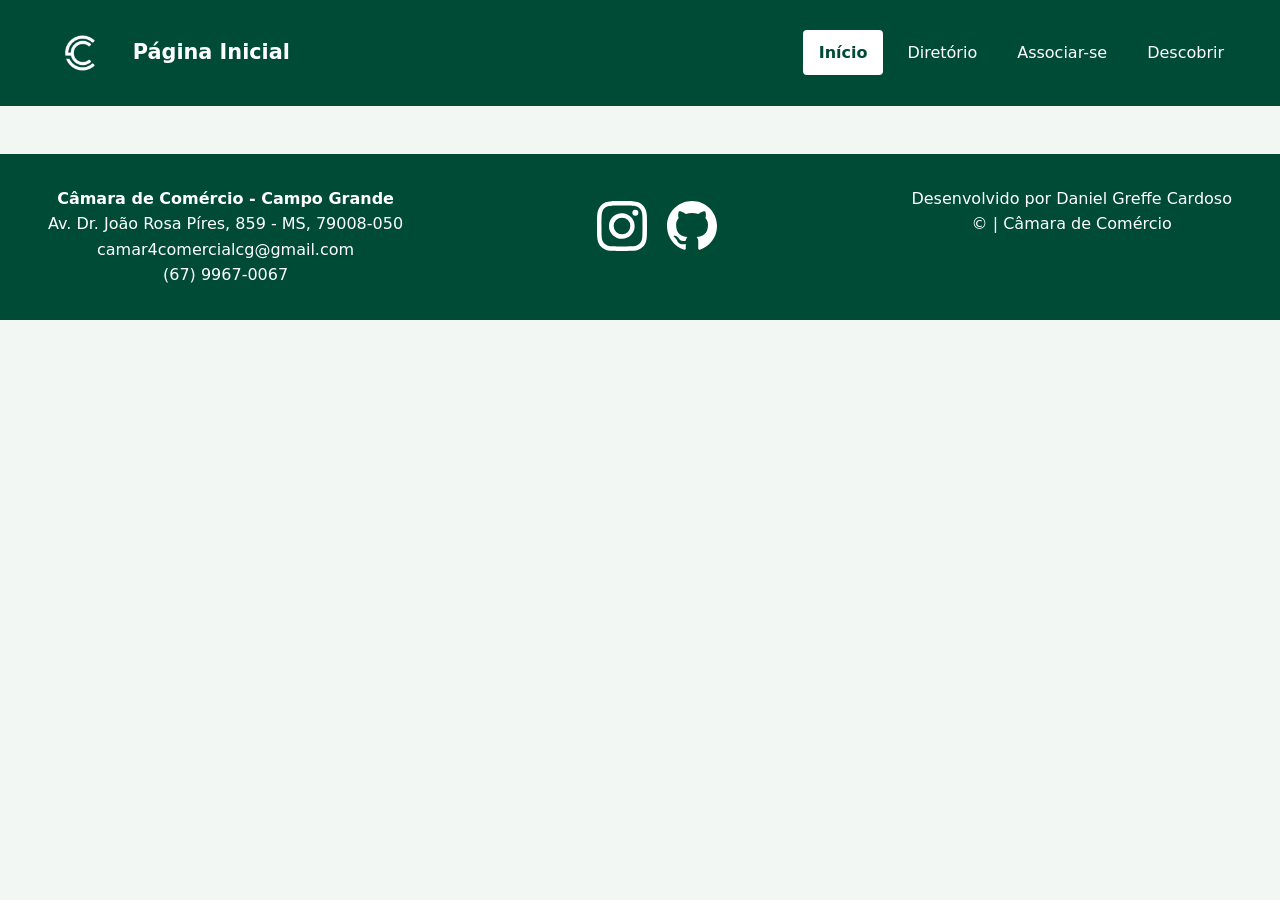
==== camara/index.html @ 79393af3 "Semana 3 - Cabeçalho e rodapé" ====
<!DOCTYPE html>
<html lang="pt-BR">

<head>
    <meta charset="UTF-8">
    <meta name="viewport" content="width=device-width, initial-scale=1.0">
    <title>Página inicial | Câmara de Comércio</title>
    <meta name="description" content="Diretório de empresas associadas à Câmara de Comércio de Campo Grande MS.">
    <meta name="author" content="Daniel Greffe Cardoso">

    <meta property="og:type" content="website">
    <meta property="og:title" content="Página inicial | Câmara de Comércio">
    <meta property="og:description" content="Descubra as empresas da Câmara de Comércio de Campo Grande. Conheça os melhores parceiros, extenda sua rede e gere novos negócios em Campo Grande.">
    <meta property="og:image" content="https://daniel-greffe.github.io/wdd231/camara/imagens/github.svg">
    <meta property="og:url" content="https://daniel-greffe.github.io/wdd231/camara/index.html">

    <link rel="icon" href="imagens/f4vicon.png">

    <link rel="preconnect" href="https://fonts.googleapis.com">
    <link rel="preconnect" href="https://fonts.gstatic.com" crossorigin>
    <link href="https://fonts.googleapis.com/css2?family=Roboto:wght@300;400;700&display=swap" rel="stylesheet">

    <link rel="stylesheet" href="estilos/normalizar.css">
    <link rel="stylesheet" href="estilos/mobile.css">
    <link rel="stylesheet" href="estilos/desktop.css">
    
    <script src="scripts/diretorio.js" defer></script>
</head>

<body>

    <header class="cabecalho-principal">
        <div class="cabecalho-conteudo">
            <div class="logotipo-container">
                <img src="imagens/f4vicon.png" alt="Logotipo da Câmara de Comércio" class="logotipo-img">
                <div class="titulos-camara">
                    <span class="titulo-site">Página Inicial</span>
                </div>
            </div>

            <button id="botao-menu" aria-label="Abrir Menu de Navegação">
                <span class="icone-hamburguer"></span>
            </button>

            <nav id="navegacao-principal">
                <ul class="lista-navegacao">
                    <li><a href="index.html" class="ativo">Início</a></li>
                    <li><a href="diretorio.html">Diretório</a></li>
                    <li><a href="#">Associar-se</a></li>
                    <li><a href="#">Descobrir</a></li>
                </ul>
            </nav>
        </div>
    </header>

  <main>
    
  </main>

   <footer class="rodape-principal">
        <div class="rodape-conteudo">
            <div class="info-contato">
                <p><strong>Câmara de Comércio - Campo Grande</strong></p>
                <p>Av. Dr. João Rosa Píres, 859 - MS, 79008-050</p>
                <p>camar4comercialcg@gmail.com</p>
                <p>(67) 9967-0067</p>
            </div>
            <div class="faixa-redes-sociais">
                <div class="redes-sociais">
                    <a href="https://instagram.com" target="_blank" aria-label="Instagram">
                        <img src="imagens/instagram.svg" alt="Instagram">
                    </a>
                    <a href="https://github.com" target="_blank" aria-label="GitHub">
                        <img src="imagens/github.svg" alt="GitHub">
                    </a>
                </div>
            </div>
            <div class="info-desenvolvimento">
                <p>Desenvolvido por Daniel Greffe Cardoso</p>
                <p>&copy; <span id="ano-atual"></span> | Câmara de Comércio</p>
                <p id="ultima-modificacao"></p>
            </div>
        </div>
    </footer>
</body>

</html>
---- camara/estilos/normalizar.css ----
*, *::before, *::after {
  box-sizing: border-box;
}

html {
  line-height: 1.15;
  -webkit-text-size-adjust: 100%;
}

body {
  margin: 0;
}

img {
  max-width: 100%;
  height: auto;
  display: block;
}

button, input, select, textarea {
  font: inherit;
}
---- camara/estilos/mobile.css ----
:root {
  --cor-marca: #004b36;
  --cor-destaque: #0f8a5f;
  --cor-fundo-base: #f2f7f4;
  --cor-fundo-painel: #ffffff;
  --cor-texto-principal: #1a1a1a;
  --cor-texto-secundario: #4a4a4a;
  --cor-linha-divisoria: #dcdcdc;
  --cor-linha-alternada: #e6f0eb;
  --fonte-sistema: system-ui, -apple-system, BlinkMacSystemFont, "Segoe UI", Roboto, sans-serif;
  --sombra-padrao: 0 4px 12px rgba(0, 0, 0, 0.08);
}

* {
  box-sizing: border-box;
  margin: 0;
  padding: 0;
}

body {
  font-family: var(--fonte-sistema);
  background-color: var(--cor-fundo-base);
  color: var(--cor-texto-principal);
  line-height: 1.6;
  min-width: 320px;
  transition: background-color 0.3s, color 0.3s;
}

#container-membros {
  min-height: 500px; 
}

.cabecalho-principal {
  background-color: var(--cor-marca);
  color: #ffffff;
  padding: 0.8rem 1rem;
}

.cabecalho-conteudo {
  max-width: 1200px;
  margin: 0 auto;
  display: flex;
  align-items: center;
  justify-content: space-between;
  flex-wrap: wrap;
  gap: 1rem;
}

.logotipo-container {
  display: flex;
  align-items: center;
  gap: 0.8rem;
}

.logotipo-img {
  width: 80px;
  height: 80px;
  object-fit: contain;
}

.titulo-site {
  font-size: 1.3rem;
  font-weight: bold;
}

#botao-menu {
  background: none;
  border: 2px solid #ffffff;
  color: #ffffff;
  font-size: 1.5rem;
  padding: 0.2rem 0.6rem;
  cursor: pointer;
  border-radius: 4px;
}

#botao-menu::after {
  content: "☰";
}

#botao-menu.aberto::after {
  content: "✕";
}

#navegacao-principal {
  display: none;
  width: 100%;
}

#navegacao-principal.aberto {
  display: block;
}

.lista-navegacao {
  list-style: none;
  display: flex;
  flex-direction: column;
  gap: 0.5rem;
  margin-top: 1rem;
}

.lista-navegacao a {
  color: #ffffff;
  text-decoration: none;
  padding: 0.6rem 1rem;
  display: block;
  border-radius: 4px;
  background: none;
  border: none;
  font-size: 1rem;
  cursor: pointer;
  width: 100%;
  text-align: left;
}

.lista-navegacao a:hover {
  background-color: rgba(255, 255, 255, 0.2);
}

.lista-navegacao a.ativo {
  background-color: #ffffff;
  color: var(--cor-marca);
  font-weight: bold;
}

#conteudo-principal {
  max-width: 1200px;
  margin: 2rem auto;
  padding: 0 1rem;
}

.secao-cabecalho-diretorio {
  display: flex;
  justify-content: space-between;
  align-items: center;
  margin-bottom: 2rem;
  flex-wrap: wrap;
  gap: 1rem;
}

.controles-visualizacao {
  display: flex;
  gap: 0.5rem;
}

.controles-visualizacao button {
  background-color: var(--cor-fundo-painel);
  border: 2px solid var(--cor-destaque);
  color: var(--cor-destaque);
  padding: 0.5rem;
  cursor: pointer;
  border-radius: 6px;
  display: flex;
  align-items: center;
  justify-content: center;
  transition: all 0.3s;
}

.controles-visualizacao button.ativo,
.controles-visualizacao button:hover {
  background-color: var(--cor-destaque);
  color: #ffffff;
}

.exibicao-grade {
  display: grid;
  grid-template-columns: repeat(auto-fit, minmax(280px, 1fr));
  gap: 1.5rem;
}

.exibicao-grade .cartao-membro {
  background-color: var(--cor-fundo-painel);
  border: 1px solid var(--cor-linha-divisoria);
  border-radius: 8px;
  padding: 1.5rem;
  text-align: center;
  box-shadow: var(--sombra-padrao);
  display: flex;
  flex-direction: column;
  align-items: center;
  justify-content: space-between;
}

.exibicao-grade .cartao-membro img {
  width: 120px;
  height: 120px;
  object-fit: contain;
  margin-bottom: 1rem;
}

.exibicao-grade .cartao-membro h2 {
  font-size: 1.25rem;
  color: var(--cor-destaque);
  margin-bottom: 0.5rem;
}

.exibicao-grade .cartao-membro p {
  font-size: 0.9rem;
  color: var(--cor-texto-secundario);
  margin-bottom: 0.4rem;
}

.exibicao-grade .cartao-membro .descricao-empresa {
  font-style: italic;
  margin-bottom: 0.8rem;
}

.exibicao-grade .cartao-membro a {
  color: var(--cor-destaque);
  text-decoration: underline;
  word-break: break-all;
  font-size: 0.9rem;
}

.exibicao-lista {
  display: flex;
  flex-direction: column;
}

.exibicao-lista .cartao-membro {
  display: grid;
  grid-template-columns: 1fr;
  padding: 1rem;
  border-bottom: 1px solid var(--cor-linha-divisoria);
  background-color: var(--cor-fundo-painel);
  gap: 0.5rem;
}

.exibicao-lista .cartao-membro:nth-child(even) {
  background-color: var(--cor-linha-alternada);
}

.exibicao-lista .cartao-membro img {
  display: none;
}

.exibicao-lista .cartao-membro h2 {
  font-size: 1.1rem;
  color: var(--cor-destaque);
}

.exibicao-lista .cartao-membro a {
  color: var(--cor-destaque);
  text-decoration: underline;
}

.rodape-principal {
  background-color: var(--cor-marca);
  color: #ffffff;
  padding: 2rem 1rem;
  margin-top: 3rem;
}

.rodape-conteudo {
  max-width: 1200px;
  margin: 0 auto;
  display: flex;
  flex-direction: column;
  gap: 1.5rem;
  text-align: center;
}

.faixa-redes-sociais {
  padding: 15px 0;
}

.redes-sociais {
  display: flex;
  justify-content: center;
  align-items: center;
  gap: 20px;
}

.redes-sociais a img {
  width: 50px;
  height: 50px;
  display: block;
  filter: invert(100%);
}

.cartao-membro a {
    color: #0044cc; 
    text-decoration: underline; 
}

.cartao-membro a:hover,
.cartao-membro a:focus {
    color: #002266;
}

.cartao-membro {
    color: #222222;
}

.cartao-membro p {
    color: #333333; 
}
---- camara/estilos/desktop.css ----
@media (min-width: 768px) {
  #botao-menu {
    display: none;
  }

  #container-membros {
  min-height: 500px; 
  }

  #navegacao-principal {
    display: block;
    width: auto;
  }

  .lista-navegacao {
    flex-direction: row;
    align-items: center;
    margin-top: 0;
    gap: 0.5rem;
  }
  .exibicao-lista .cartao-membro {
    grid-template-columns: 2fr 1fr;
    align-items: center;
  }

  .rodape-conteudo {
    flex-direction: row;
    justify-content: space-between;
    text-align: center;
  }

  .rodape-principal {
    padding: 2rem 3rem;
    flex-direction: row;
  }

  .info-desenvolvimento {
    text-align: center;
  }

  .cartao-membro a {
    color: #0044cc; 
    text-decoration: underline; 
}

.cartao-membro a:hover,
.cartao-membro a:focus {
    color: #002266;
}

.cartao-membro {
    color: #222222;
}

.cartao-membro p {
    color: #333333; 
}

}
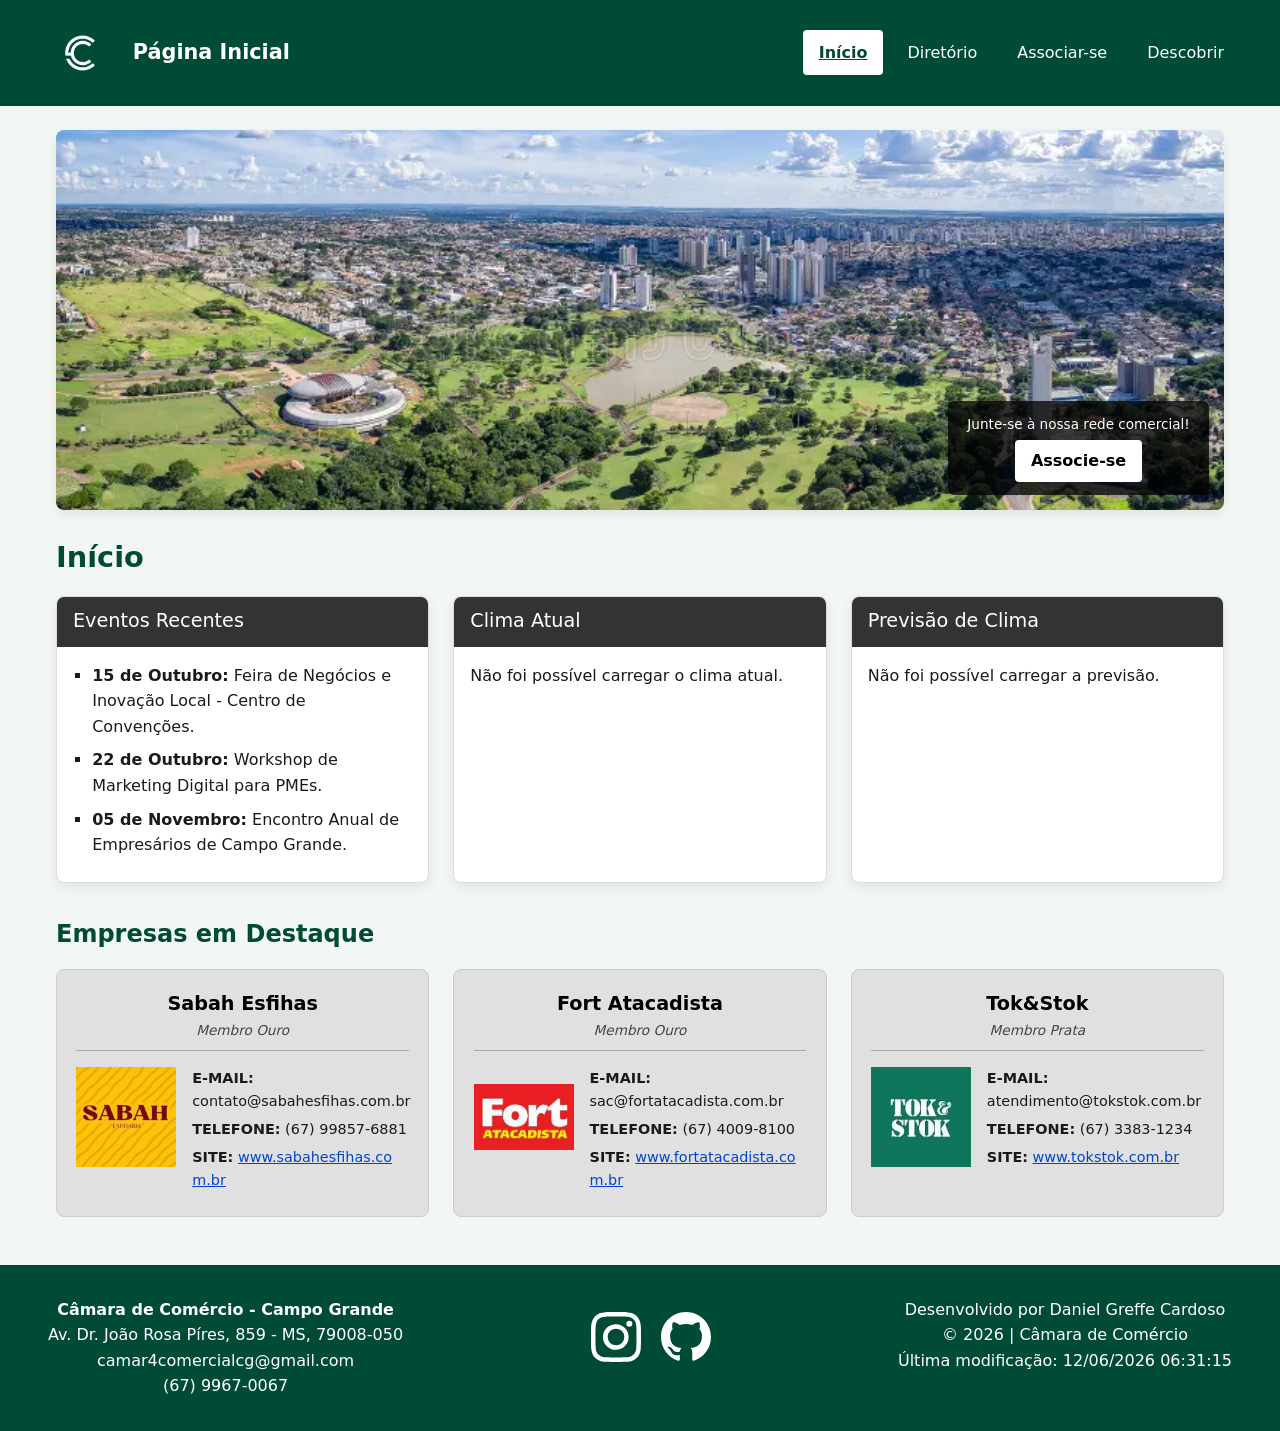
==== commit 96425694: "semana 3 - tentativa 1 - novos arquivos JS e modificações no JSON, HTML e CSS existentes" ====
--- a/camara/index.html
+++ b/camara/index.html
@@ -4,12 +4,12 @@
 <head>
     <meta charset="UTF-8">
     <meta name="viewport" content="width=device-width, initial-scale=1.0">
-    <title>Página inicial | Câmara de Comércio</title>
-    <meta name="description" content="Diretório de empresas associadas à Câmara de Comércio de Campo Grande MS.">
+    <title>Página Inicial | Câmara de Comércio de Campo Grande</title>
+    <meta name="description" content="Bem-vindo à Câmara de Comércio de Campo Grande MS. Fique por dentro dos eventos, previsão do tempo local e empresas em destaque na nossa região.">
     <meta name="author" content="Daniel Greffe Cardoso">
 
     <meta property="og:type" content="website">
-    <meta property="og:title" content="Página inicial | Câmara de Comércio">
+    <meta property="og:title" content="Página Inicial | Câmara de Comércio">
     <meta property="og:description" content="Descubra as empresas da Câmara de Comércio de Campo Grande. Conheça os melhores parceiros, extenda sua rede e gere novos negócios em Campo Grande.">
     <meta property="og:image" content="https://daniel-greffe.github.io/wdd231/camara/imagens/github.svg">
     <meta property="og:url" content="https://daniel-greffe.github.io/wdd231/camara/index.html">
@@ -24,7 +24,7 @@
     <link rel="stylesheet" href="estilos/mobile.css">
     <link rel="stylesheet" href="estilos/desktop.css">
     
-    <script src="scripts/diretorio.js" defer></script>
+    <script src="scripts/inicio.js" defer></script>
 </head>
 
 <body>
@@ -32,7 +32,7 @@
     <header class="cabecalho-principal">
         <div class="cabecalho-conteudo">
             <div class="logotipo-container">
-                <img src="imagens/f4vicon.png" alt="Logotipo da Câmara de Comércio" class="logotipo-img">
+                <img src="imagens/f4vicon.png" alt="Logotipo da Câmara de Comércio" class="logotipo-img" width="80" height="80">
                 <div class="titulos-camara">
                     <span class="titulo-site">Página Inicial</span>
                 </div>
@@ -53,11 +53,65 @@
         </div>
     </header>
 
-  <main>
-    
-  </main>
+    <main id="conteudo-principal">
+        <!-- Hero Image + Call To Action -->
+        <section class="secao-hero">
+            <img src="imagens/hero-campo-grande.webp" alt="Vista panorâmica da cidade de Campo Grande MS" class="imagem-hero" width="1200" height="450" loading="eager">
+            <div class="caixa-cta">
+                <p>Junte-se à nossa rede comercial!</p>
+                <a href="#" class="botao-cta">Associe-se</a>
+            </div>
+        </section>
 
-   <footer class="rodape-principal">
+        <h1 class="titulo-boas-vindas">Início</h1>
+
+        <!-- Grid para Eventos e Clima conforme Wireframe -->
+        <div class="grade-informacoes-inicio">
+            <!-- Eventos -->
+            <section class="cartao-info secao-eventos">
+                <header class="cabecalho-cartao">
+                    <h2>Eventos Recentes</h2>
+                </header>
+                <div class="corpo-cartao">
+                    <ul>
+                        <li><strong>15 de Outubro:</strong> Feira de Negócios e Inovação Local - Centro de Convenções.</li>
+                        <li><strong>22 de Outubro:</strong> Workshop de Marketing Digital para PMEs.</li>
+                        <li><strong>05 de Novembro:</strong> Encontro Anual de Empresários de Campo Grande.</li>
+                    </ul>
+                </div>
+            </section>
+
+            <!-- Clima Atual -->
+            <section class="cartao-info secao-clima">
+                <header class="cabecalho-cartao">
+                    <h2>Clima Atual</h2>
+                </header>
+                <div class="corpo-cartao" id="dados-clima-atual">
+                    <p>Carregando dados do tempo...</p>
+                </div>
+            </section>
+
+            <!-- Previsão do Tempo (3 dias) -->
+            <section class="cartao-info secao-previsao">
+                <header class="cabecalho-cartao">
+                    <h2>Previsão de Clima</h2>
+                </header>
+                <div class="corpo-cartao" id="dados-previsao-clima">
+                    <p>Carregando previsão...</p>
+                </div>
+            </section>
+        </div>
+
+        <!-- Seção de Destaques de Empresas (Ouro/Prata Aleatórios) -->
+        <section class="secao-destaques">
+            <h2>Empresas em Destaque</h2>
+            <div id="container-destaques" class="grade-destaques">
+                <!-- Inserido dinamicamente via JS -->
+            </div>
+        </section>
+    </main>
+
+    <footer class="rodape-principal">
         <div class="rodape-conteudo">
             <div class="info-contato">
                 <p><strong>Câmara de Comércio - Campo Grande</strong></p>
@@ -68,10 +122,10 @@
             <div class="faixa-redes-sociais">
                 <div class="redes-sociais">
                     <a href="https://instagram.com" target="_blank" aria-label="Instagram">
-                        <img src="imagens/instagram.svg" alt="Instagram">
+                        <img src="imagens/instagram.svg" alt="Instagram" width="50" height="50">
                     </a>
                     <a href="https://github.com" target="_blank" aria-label="GitHub">
-                        <img src="imagens/github.svg" alt="GitHub">
+                        <img src="imagens/github.svg" alt="GitHub" width="50" height="50">
                     </a>
                 </div>
             </div>
@@ -84,4 +138,4 @@
     </footer>
 </body>
 
-</html>
+</html>
--- a/camara/estilos/mobile.css
+++ b/camara/estilos/mobile.css
@@ -116,18 +116,205 @@
   background-color: rgba(255, 255, 255, 0.2);
 }
 
+/* Wayfinding */
 .lista-navegacao a.ativo {
   background-color: #ffffff;
   color: var(--cor-marca);
   font-weight: bold;
+  text-decoration: underline;
 }
 
 #conteudo-principal {
   max-width: 1200px;
-  margin: 2rem auto;
+  margin: 1.5rem auto;
   padding: 0 1rem;
 }
 
+/* --- Hero Image & Call to Action (Semana 3) --- */
+.secao-hero {
+  position: relative;
+  width: 100%;
+  margin-bottom: 1.5rem;
+  overflow: hidden;
+  border-radius: 8px;
+  box-shadow: var(--sombra-padrao);
+}
+
+.imagem-hero {
+  width: 100%;
+  height: 250px;
+  object-fit: cover;
+  display: block;
+}
+
+.caixa-cta {
+  position: absolute;
+  bottom: 15px;
+  right: 15px;
+  background-color: rgba(0, 0, 0, 0.75);
+  color: #ffffff;
+  padding: 0.8rem 1.2rem;
+  border-radius: 6px;
+  text-align: center;
+}
+
+.caixa-cta p {
+  display: none; /* Esconde texto em telas muito pequenas para economizar espaço */
+  font-size: 0.85rem;
+  margin-bottom: 0.3rem;
+}
+
+.botao-cta {
+  display: inline-block;
+  background-color: #ffffff;
+  color: #000000;
+  padding: 0.5rem 1rem;
+  font-weight: bold;
+  text-decoration: none;
+  border-radius: 4px;
+  transition: background-color 0.3s;
+}
+
+.botao-cta:hover, .botao-cta:focus {
+  background-color: var(--cor-linha-divisoria);
+}
+
+.titulo-boas-vindas {
+  font-size: 1.8rem;
+  margin-bottom: 1rem;
+  color: var(--cor-marca);
+}
+
+/* --- Seções de Informação (Eventos & Clima) --- */
+.grade-informacoes-inicio {
+  display: flex;
+  flex-direction: column;
+  gap: 1.5rem;
+  margin-bottom: 2rem;
+}
+
+.cartao-info {
+  background-color: var(--cor-fundo-painel);
+  border: 1px solid var(--cor-linha-divisoria);
+  border-radius: 8px;
+  overflow: hidden;
+  box-shadow: var(--sombra-padrao);
+}
+
+.cabecalho-cartao {
+  background-color: #333333;
+  color: #ffffff;
+  padding: 0.6rem 1rem;
+}
+
+.cabecalho-cartao h2 {
+  font-size: 1.2rem;
+  font-weight: normal;
+}
+
+.corpo-cartao {
+  padding: 1rem;
+}
+
+.corpo-cartao ul {
+  list-style-type: square;
+  padding-left: 1.2rem;
+}
+
+.corpo-cartao li {
+  margin-bottom: 0.5rem;
+}
+
+/* Clima Layout Interno */
+.container-clima-detalhes {
+  display: flex;
+  align-items: center;
+  gap: 1rem;
+}
+
+.icone-clima {
+  width: 60px;
+  height: 60px;
+}
+
+.temp-destaque {
+  font-size: 1.6rem;
+  font-weight: bold;
+}
+
+.descricao-clima {
+  text-transform: capitalize;
+  font-weight: bold;
+  margin-bottom: 0.4rem;
+}
+
+/* --- Destaques de Empresas (Ouro/Prata) --- */
+.secao-destaques {
+  margin-top: 2rem;
+}
+
+.secao-destaques h2 {
+  font-size: 1.5rem;
+  color: var(--cor-marca);
+  margin-bottom: 1rem;
+}
+
+.grade-destaques {
+  display: flex;
+  flex-direction: column;
+  gap: 1.5rem;
+}
+
+.cartao-destaque {
+  background-color: #e0e0e0;
+  border-radius: 8px;
+  padding: 1.2rem;
+  border: 1px solid #cccccc;
+}
+
+.cabecalho-destaque {
+  border-bottom: 1px solid #aaaaaa;
+  padding-bottom: 0.5rem;
+  margin-bottom: 1rem;
+  text-align: center;
+}
+
+.cabecalho-destaque h3 {
+  font-size: 1.2rem;
+  color: #000000;
+}
+
+.slogan-empresa {
+  font-size: 0.85rem;
+  color: #444444;
+  font-style: italic;
+}
+
+.conteudo-destaque {
+  display: flex;
+  flex-direction: column;
+  gap: 1rem;
+  align-items: center;
+}
+
+.logo-destaque {
+  width: 100px;
+  height: 100px;
+  object-fit: contain;
+}
+
+.info-destaque p {
+  font-size: 0.9rem;
+  margin-bottom: 0.3rem;
+}
+
+.info-destaque a {
+  color: #0044cc;
+  text-decoration: underline;
+  word-break: break-all;
+}
+
+/* --- Estilos do Diretório (Semana 2) --- */
 .secao-cabecalho-diretorio {
   display: flex;
   justify-content: space-between;
@@ -205,7 +392,7 @@
 }
 
 .exibicao-grade .cartao-membro a {
-  color: var(--cor-destaque);
+  color: #0044cc;
   text-decoration: underline;
   word-break: break-all;
   font-size: 0.9rem;
@@ -239,10 +426,11 @@
 }
 
 .exibicao-lista .cartao-membro a {
-  color: var(--cor-destaque);
+  color: #0044cc;
   text-decoration: underline;
 }
 
+/* Rodapé */
 .rodape-principal {
   background-color: var(--cor-marca);
   color: #ffffff;
@@ -278,19 +466,19 @@
 }
 
 .cartao-membro a {
-    color: #0044cc; 
-    text-decoration: underline; 
+  color: #0044cc;
+  text-decoration: underline;
 }
 
 .cartao-membro a:hover,
 .cartao-membro a:focus {
-    color: #002266;
+  color: #002266;
 }
 
 .cartao-membro {
-    color: #222222;
+  color: #222222;
 }
 
 .cartao-membro p {
-    color: #333333; 
+  color: #333333;
 }
--- a/camara/estilos/desktop.css
+++ b/camara/estilos/desktop.css
@@ -4,7 +4,7 @@
   }
 
   #container-membros {
-  min-height: 500px; 
+    min-height: 500px; 
   }
 
   #navegacao-principal {
@@ -18,6 +18,7 @@
     margin-top: 0;
     gap: 0.5rem;
   }
+
   .exibicao-lista .cartao-membro {
     grid-template-columns: 2fr 1fr;
     align-items: center;
@@ -41,19 +42,46 @@
   .cartao-membro a {
     color: #0044cc; 
     text-decoration: underline; 
-}
+  }
 
-.cartao-membro a:hover,
-.cartao-membro a:focus {
+  .cartao-membro a:hover,
+  .cartao-membro a:focus {
     color: #002266;
-}
+  }
 
-.cartao-membro {
+  .cartao-membro {
     color: #222222;
-}
+  }
 
-.cartao-membro p {
+  .cartao-membro p {
     color: #333333; 
-}
+  }
 
+  /* --- Estilos Adicionais do Wireframe para Desktop (Semana 3) --- */
+  .imagem-hero {
+    height: 380px;
+  }
+
+  .caixa-cta p {
+    display: block;
+  }
+
+  /* Layout de 3 colunas para Eventos, Clima e Previsão conforme Wireframe */
+  .grade-informacoes-inicio {
+    display: grid;
+    grid-template-columns: repeat(3, 1fr);
+    gap: 1.5rem;
+  }
+
+  /* Layout de 3 colunas para as Empresas em Destaque */
+  .grade-destaques {
+    display: grid;
+    grid-template-columns: repeat(3, 1fr);
+    gap: 1.5rem;
+  }
+
+  .conteudo-destaque {
+    flex-direction: row;
+    align-items: flex-start;
+  }
 }
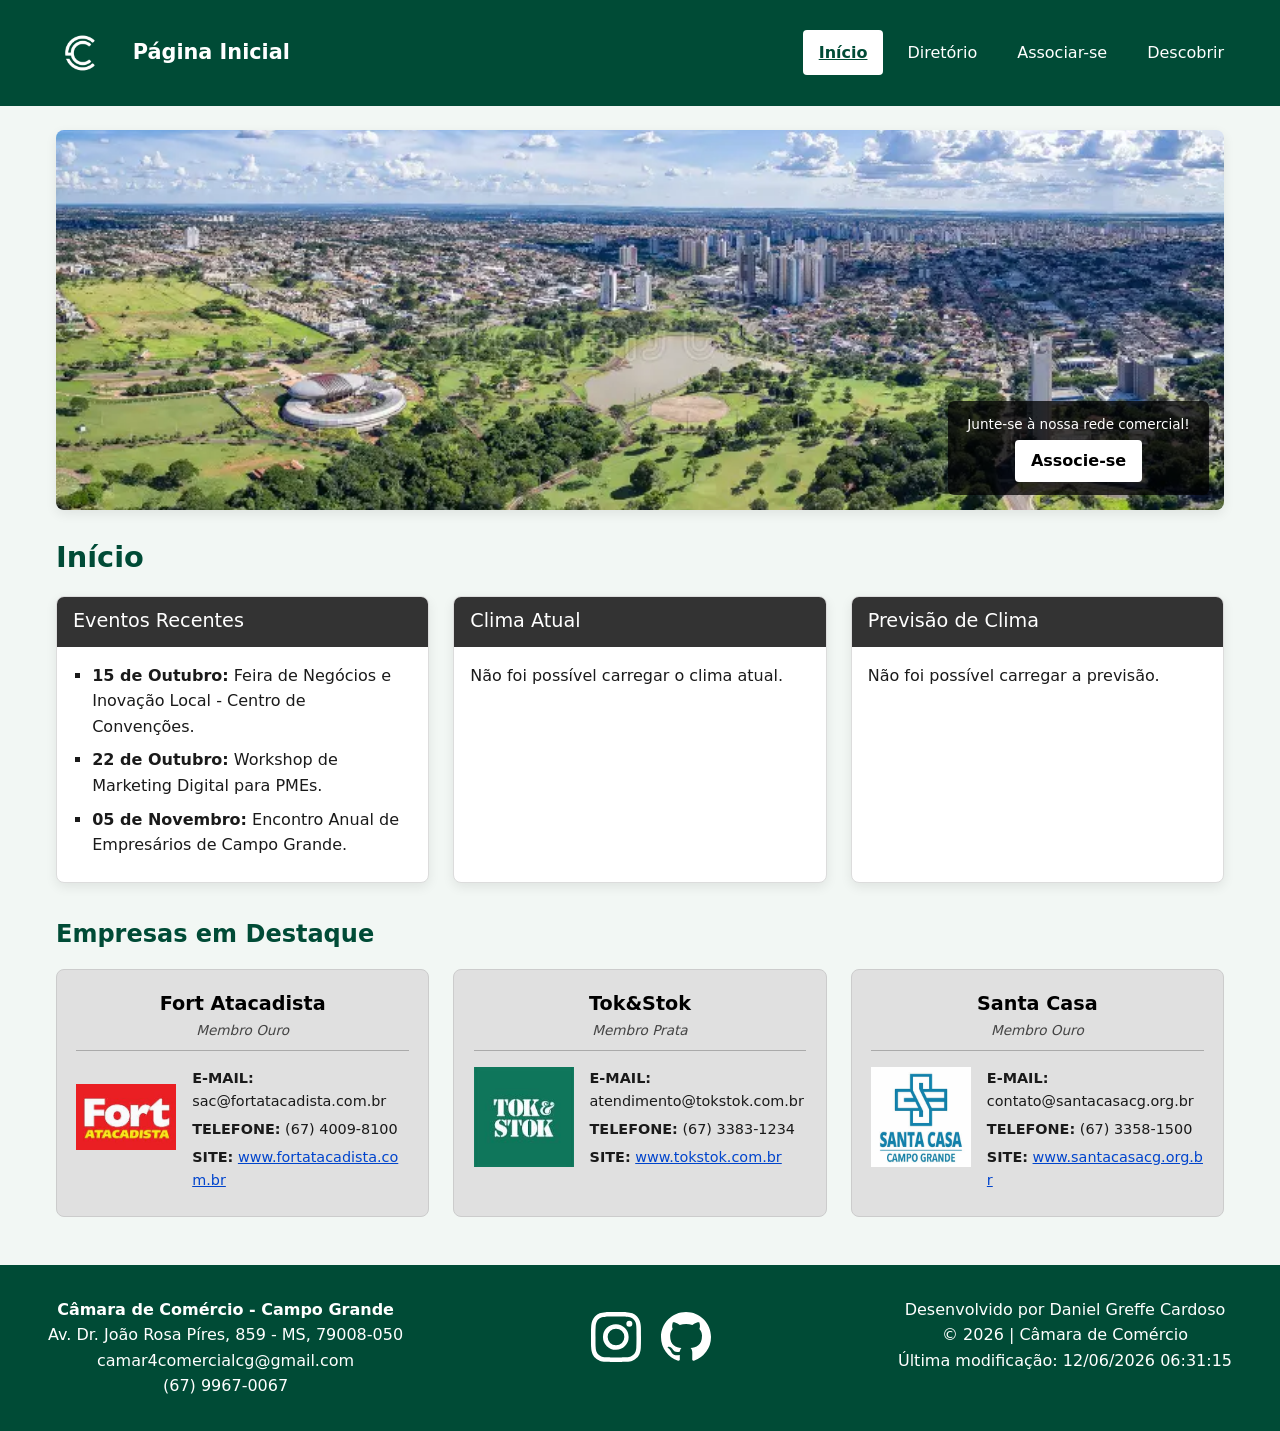
==== commit a59188ca: "semana 3 - ajustes finais para otimização das redundâncias" ====
--- a/camara/index.html
+++ b/camara/index.html
@@ -54,7 +54,6 @@
     </header>
 
     <main id="conteudo-principal">
-        <!-- Hero Image + Call To Action -->
         <section class="secao-hero">
             <img src="imagens/hero-campo-grande.webp" alt="Vista panorâmica da cidade de Campo Grande MS" class="imagem-hero" width="1200" height="450" loading="eager">
             <div class="caixa-cta">
@@ -65,9 +64,7 @@
 
         <h1 class="titulo-boas-vindas">Início</h1>
 
-        <!-- Grid para Eventos e Clima conforme Wireframe -->
         <div class="grade-informacoes-inicio">
-            <!-- Eventos -->
             <section class="cartao-info secao-eventos">
                 <header class="cabecalho-cartao">
                     <h2>Eventos Recentes</h2>
@@ -81,7 +78,6 @@
                 </div>
             </section>
 
-            <!-- Clima Atual -->
             <section class="cartao-info secao-clima">
                 <header class="cabecalho-cartao">
                     <h2>Clima Atual</h2>
@@ -91,7 +87,6 @@
                 </div>
             </section>
 
-            <!-- Previsão do Tempo (3 dias) -->
             <section class="cartao-info secao-previsao">
                 <header class="cabecalho-cartao">
                     <h2>Previsão de Clima</h2>
@@ -102,11 +97,9 @@
             </section>
         </div>
 
-        <!-- Seção de Destaques de Empresas (Ouro/Prata Aleatórios) -->
         <section class="secao-destaques">
             <h2>Empresas em Destaque</h2>
             <div id="container-destaques" class="grade-destaques">
-                <!-- Inserido dinamicamente via JS -->
             </div>
         </section>
     </main>
--- a/camara/estilos/normalizar.css
+++ b/camara/estilos/normalizar.css
@@ -1,14 +1,12 @@
 *, *::before, *::after {
   box-sizing: border-box;
+  margin: 0;
+  padding: 0;
 }
 
 html {
   line-height: 1.15;
   -webkit-text-size-adjust: 100%;
-}
-
-body {
-  margin: 0;
 }
 
 img {
@@ -19,4 +17,4 @@
 
 button, input, select, textarea {
   font: inherit;
-} +}
--- a/camara/estilos/mobile.css
+++ b/camara/estilos/mobile.css
@@ -7,14 +7,10 @@
   --cor-texto-secundario: #4a4a4a;
   --cor-linha-divisoria: #dcdcdc;
   --cor-linha-alternada: #e6f0eb;
+  --cor-link: #0044cc;
+  --cor-link-hover: #002266;
   --fonte-sistema: system-ui, -apple-system, BlinkMacSystemFont, "Segoe UI", Roboto, sans-serif;
-  --sombra-padrao: 0 4px 12px rgba(0, 0, 0, 0.08);
-}
-
-* {
-  box-sizing: border-box;
-  margin: 0;
-  padding: 0;
+  --sombra-padrao: 0 4px 12px #00000014;
 }
 
 body {
@@ -26,10 +22,7 @@
   transition: background-color 0.3s, color 0.3s;
 }
 
-#container-membros {
-  min-height: 500px; 
-}
-
+/* Header & Navegação */
 .cabecalho-principal {
   background-color: var(--cor-marca);
   color: #ffffff;
@@ -104,19 +97,14 @@
   padding: 0.6rem 1rem;
   display: block;
   border-radius: 4px;
-  background: none;
-  border: none;
   font-size: 1rem;
-  cursor: pointer;
-  width: 100%;
   text-align: left;
 }
 
 .lista-navegacao a:hover {
-  background-color: rgba(255, 255, 255, 0.2);
-}
-
-/* Wayfinding */
+  background-color: #ffffff33;
+}
+
 .lista-navegacao a.ativo {
   background-color: #ffffff;
   color: var(--cor-marca);
@@ -124,13 +112,13 @@
   text-decoration: underline;
 }
 
+/* Conteúdo Principal & Hero */
 #conteudo-principal {
   max-width: 1200px;
   margin: 1.5rem auto;
   padding: 0 1rem;
 }
 
-/* --- Hero Image & Call to Action (Semana 3) --- */
 .secao-hero {
   position: relative;
   width: 100%;
@@ -144,14 +132,13 @@
   width: 100%;
   height: 250px;
   object-fit: cover;
-  display: block;
 }
 
 .caixa-cta {
   position: absolute;
   bottom: 15px;
   right: 15px;
-  background-color: rgba(0, 0, 0, 0.75);
+  background-color: #000000bf;
   color: #ffffff;
   padding: 0.8rem 1.2rem;
   border-radius: 6px;
@@ -159,7 +146,7 @@
 }
 
 .caixa-cta p {
-  display: none; /* Esconde texto em telas muito pequenas para economizar espaço */
+  display: none;
   font-size: 0.85rem;
   margin-bottom: 0.3rem;
 }
@@ -172,7 +159,6 @@
   font-weight: bold;
   text-decoration: none;
   border-radius: 4px;
-  transition: background-color 0.3s;
 }
 
 .botao-cta:hover, .botao-cta:focus {
@@ -185,7 +171,7 @@
   color: var(--cor-marca);
 }
 
-/* --- Seções de Informação (Eventos & Clima) --- */
+/* Cards de Informação & Clima */
 .grade-informacoes-inicio {
   display: flex;
   flex-direction: column;
@@ -225,7 +211,6 @@
   margin-bottom: 0.5rem;
 }
 
-/* Clima Layout Interno */
 .container-clima-detalhes {
   display: flex;
   align-items: center;
@@ -248,7 +233,7 @@
   margin-bottom: 0.4rem;
 }
 
-/* --- Destaques de Empresas (Ouro/Prata) --- */
+/* Seção Destaques */
 .secao-destaques {
   margin-top: 2rem;
 }
@@ -308,13 +293,26 @@
   margin-bottom: 0.3rem;
 }
 
-.info-destaque a {
-  color: #0044cc;
+/* Estilos de Links Globais em Cartões */
+.cartao-destaque a,
+.cartao-membro a {
+  color: var(--cor-link);
   text-decoration: underline;
   word-break: break-all;
 }
 
-/* --- Estilos do Diretório (Semana 2) --- */
+.cartao-destaque a:hover,
+.cartao-membro a:hover,
+.cartao-destaque a:focus,
+.cartao-membro a:focus {
+  color: var(--cor-link-hover);
+}
+
+/* Diretório de Membros */
+#container-membros {
+  min-height: 500px; 
+}
+
 .secao-cabecalho-diretorio {
   display: flex;
   justify-content: space-between;
@@ -339,7 +337,6 @@
   display: flex;
   align-items: center;
   justify-content: center;
-  transition: all 0.3s;
 }
 
 .controles-visualizacao button.ativo,
@@ -391,13 +388,6 @@
   margin-bottom: 0.8rem;
 }
 
-.exibicao-grade .cartao-membro a {
-  color: #0044cc;
-  text-decoration: underline;
-  word-break: break-all;
-  font-size: 0.9rem;
-}
-
 .exibicao-lista {
   display: flex;
   flex-direction: column;
@@ -425,11 +415,6 @@
   color: var(--cor-destaque);
 }
 
-.exibicao-lista .cartao-membro a {
-  color: #0044cc;
-  text-decoration: underline;
-}
-
 /* Rodapé */
 .rodape-principal {
   background-color: var(--cor-marca);
@@ -461,24 +446,5 @@
 .redes-sociais a img {
   width: 50px;
   height: 50px;
-  display: block;
   filter: invert(100%);
-}
-
-.cartao-membro a {
-  color: #0044cc;
-  text-decoration: underline;
-}
-
-.cartao-membro a:hover,
-.cartao-membro a:focus {
-  color: #002266;
-}
-
-.cartao-membro {
-  color: #222222;
-}
-
-.cartao-membro p {
-  color: #333333;
 }
--- a/camara/estilos/desktop.css
+++ b/camara/estilos/desktop.css
@@ -1,10 +1,6 @@
 @media (min-width: 768px) {
   #botao-menu {
     display: none;
-  }
-
-  #container-membros {
-    min-height: 500px; 
   }
 
   #navegacao-principal {
@@ -19,45 +15,6 @@
     gap: 0.5rem;
   }
 
-  .exibicao-lista .cartao-membro {
-    grid-template-columns: 2fr 1fr;
-    align-items: center;
-  }
-
-  .rodape-conteudo {
-    flex-direction: row;
-    justify-content: space-between;
-    text-align: center;
-  }
-
-  .rodape-principal {
-    padding: 2rem 3rem;
-    flex-direction: row;
-  }
-
-  .info-desenvolvimento {
-    text-align: center;
-  }
-
-  .cartao-membro a {
-    color: #0044cc; 
-    text-decoration: underline; 
-  }
-
-  .cartao-membro a:hover,
-  .cartao-membro a:focus {
-    color: #002266;
-  }
-
-  .cartao-membro {
-    color: #222222;
-  }
-
-  .cartao-membro p {
-    color: #333333; 
-  }
-
-  /* --- Estilos Adicionais do Wireframe para Desktop (Semana 3) --- */
   .imagem-hero {
     height: 380px;
   }
@@ -66,14 +23,7 @@
     display: block;
   }
 
-  /* Layout de 3 colunas para Eventos, Clima e Previsão conforme Wireframe */
-  .grade-informacoes-inicio {
-    display: grid;
-    grid-template-columns: repeat(3, 1fr);
-    gap: 1.5rem;
-  }
-
-  /* Layout de 3 colunas para as Empresas em Destaque */
+  .grade-informacoes-inicio,
   .grade-destaques {
     display: grid;
     grid-template-columns: repeat(3, 1fr);
@@ -84,4 +34,18 @@
     flex-direction: row;
     align-items: flex-start;
   }
+
+  .exibicao-lista .cartao-membro {
+    grid-template-columns: 2fr 1fr;
+    align-items: center;
+  }
+
+  .rodape-conteudo {
+    flex-direction: row;
+    justify-content: space-between;
+  }
+
+  .rodape-principal {
+    padding: 2rem 3rem;
+  }
 }
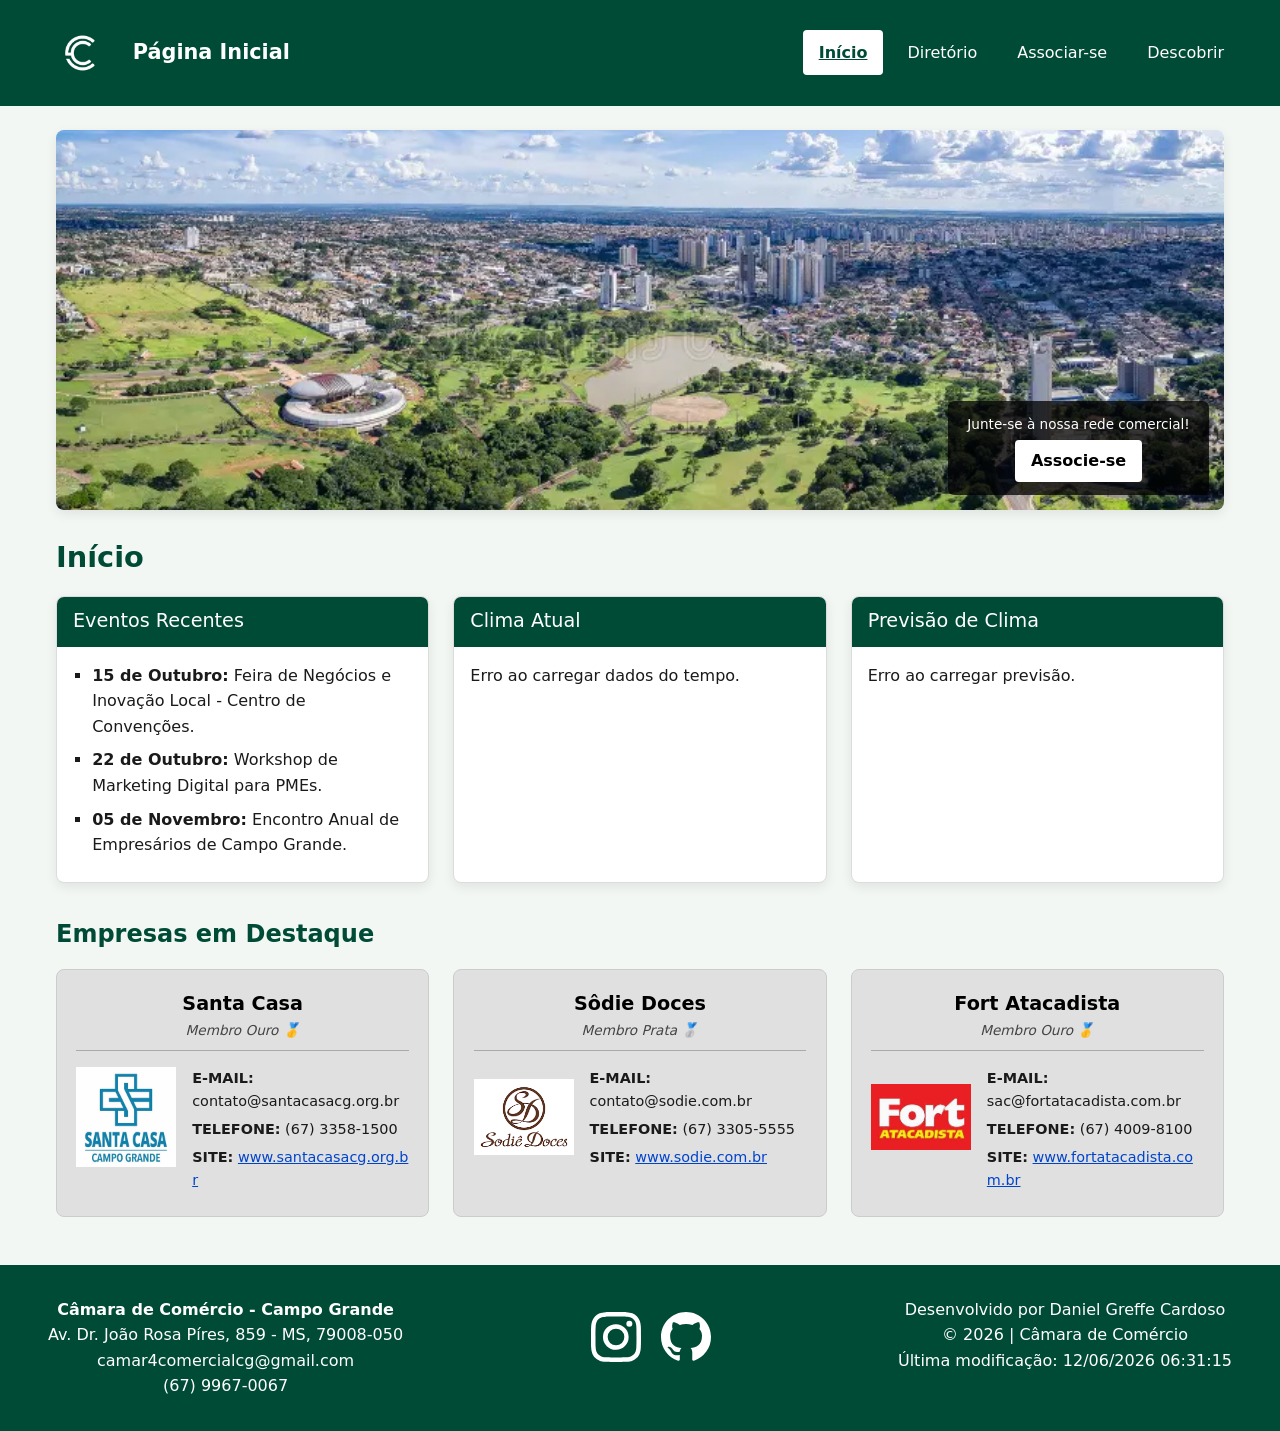
==== commit 7ef2db6d: "semana  4 - pagina associar-se" ====
--- a/camara/index.html
+++ b/camara/index.html
@@ -46,7 +46,7 @@
                 <ul class="lista-navegacao">
                     <li><a href="index.html" class="ativo">Início</a></li>
                     <li><a href="diretorio.html">Diretório</a></li>
-                    <li><a href="#">Associar-se</a></li>
+                    <li><a href="associacao.html">Associar-se</a></li>
                     <li><a href="#">Descobrir</a></li>
                 </ul>
             </nav>
@@ -58,7 +58,7 @@
             <img src="imagens/hero-campo-grande.webp" alt="Vista panorâmica da cidade de Campo Grande MS" class="imagem-hero" width="1200" height="450" loading="eager">
             <div class="caixa-cta">
                 <p>Junte-se à nossa rede comercial!</p>
-                <a href="#" class="botao-cta">Associe-se</a>
+                <a href="associacao.html" class="botao-cta">Associe-se</a>
             </div>
         </section>
 
--- a/camara/estilos/mobile.css
+++ b/camara/estilos/mobile.css
@@ -22,26 +22,42 @@
   transition: background-color 0.3s, color 0.3s;
 }
 
-/* Header & Navegação */
-.cabecalho-principal {
+.cabecalho-principal,
+.rodape-principal {
   background-color: var(--cor-marca);
   color: #ffffff;
+}
+
+.cabecalho-principal {
   padding: 0.8rem 1rem;
 }
 
-.cabecalho-conteudo {
+.cabecalho-conteudo,
+#conteudo-principal,
+.rodape-conteudo,
+.join-container,
+.thank-you-container {
   max-width: 1200px;
   margin: 0 auto;
+}
+
+.cabecalho-conteudo,
+.logotipo-container,
+.container-clima-detalhes,
+.secao-cabecalho-diretorio,
+.controles-visualizacao,
+.redes-sociais {
   display: flex;
   align-items: center;
+}
+
+.cabecalho-conteudo {
   justify-content: space-between;
   flex-wrap: wrap;
   gap: 1rem;
 }
 
 .logotipo-container {
-  display: flex;
-  align-items: center;
   gap: 0.8rem;
 }
 
@@ -112,10 +128,11 @@
   text-decoration: underline;
 }
 
-/* Conteúdo Principal & Hero */
-#conteudo-principal {
-  max-width: 1200px;
-  margin: 1.5rem auto;
+#conteudo-principal,
+.join-container,
+.thank-you-container {
+  margin-top: 1.5rem;
+  margin-bottom: 1.5rem;
   padding: 0 1rem;
 }
 
@@ -161,7 +178,8 @@
   border-radius: 4px;
 }
 
-.botao-cta:hover, .botao-cta:focus {
+.botao-cta:hover,
+.botao-cta:focus {
   background-color: var(--cor-linha-divisoria);
 }
 
@@ -171,24 +189,42 @@
   color: var(--cor-marca);
 }
 
-/* Cards de Informação & Clima */
+.grade-informacoes-inicio,
+.grade-destaques,
+.join-layout,
+.cards-container {
+  display: flex;
+  flex-direction: column;
+}
+
+.grade-informacoes-inicio,
+.grade-destaques {
+  gap: 1.5rem;
+}
+
 .grade-informacoes-inicio {
-  display: flex;
-  flex-direction: column;
-  gap: 1.5rem;
   margin-bottom: 2rem;
 }
 
+.cartao-info,
+.exibicao-grade .cartao-membro,
+.join-form,
+.card,
+.summary-card,
+dialog,
+dialog.membership-modal {
+  background-color: var(--cor-fundo-painel);
+  box-shadow: var(--sombra-padrao);
+}
+
 .cartao-info {
-  background-color: var(--cor-fundo-painel);
   border: 1px solid var(--cor-linha-divisoria);
   border-radius: 8px;
   overflow: hidden;
-  box-shadow: var(--sombra-padrao);
 }
 
 .cabecalho-cartao {
-  background-color: #333333;
+  background-color: var(--cor-marca);
   color: #ffffff;
   padding: 0.6rem 1rem;
 }
@@ -212,8 +248,6 @@
 }
 
 .container-clima-detalhes {
-  display: flex;
-  align-items: center;
   gap: 1rem;
 }
 
@@ -233,21 +267,21 @@
   margin-bottom: 0.4rem;
 }
 
-/* Seção Destaques */
 .secao-destaques {
   margin-top: 2rem;
 }
 
+.secao-destaques h2,
+.cards-container h3,
+.card h4,
+dialog h3,
+dialog h2 {
+  color: var(--cor-marca);
+}
+
 .secao-destaques h2 {
   font-size: 1.5rem;
-  color: var(--cor-marca);
   margin-bottom: 1rem;
-}
-
-.grade-destaques {
-  display: flex;
-  flex-direction: column;
-  gap: 1.5rem;
 }
 
 .cartao-destaque {
@@ -293,7 +327,6 @@
   margin-bottom: 0.3rem;
 }
 
-/* Estilos de Links Globais em Cartões */
 .cartao-destaque a,
 .cartao-membro a {
   color: var(--cor-link);
@@ -308,22 +341,18 @@
   color: var(--cor-link-hover);
 }
 
-/* Diretório de Membros */
 #container-membros {
-  min-height: 500px; 
+  min-height: 500px;
 }
 
 .secao-cabecalho-diretorio {
-  display: flex;
   justify-content: space-between;
-  align-items: center;
   margin-bottom: 2rem;
   flex-wrap: wrap;
   gap: 1rem;
 }
 
 .controles-visualizacao {
-  display: flex;
   gap: 0.5rem;
 }
 
@@ -340,8 +369,14 @@
 }
 
 .controles-visualizacao button.ativo,
+.controles-visualizacao button:hover,
+.submit-btn:hover,
+.open-modal:hover {
+  background-color: var(--cor-destaque);
+}
+
+.controles-visualizacao button.ativo,
 .controles-visualizacao button:hover {
-  background-color: var(--cor-destaque);
   color: #ffffff;
 }
 
@@ -352,12 +387,10 @@
 }
 
 .exibicao-grade .cartao-membro {
-  background-color: var(--cor-fundo-painel);
   border: 1px solid var(--cor-linha-divisoria);
   border-radius: 8px;
   padding: 1.5rem;
   text-align: center;
-  box-shadow: var(--sombra-padrao);
   display: flex;
   flex-direction: column;
   align-items: center;
@@ -371,9 +404,13 @@
   margin-bottom: 1rem;
 }
 
+.exibicao-grade .cartao-membro h2,
+.exibicao-lista .cartao-membro h2 {
+  color: var(--cor-destaque);
+}
+
 .exibicao-grade .cartao-membro h2 {
   font-size: 1.25rem;
-  color: var(--cor-destaque);
   margin-bottom: 0.5rem;
 }
 
@@ -412,20 +449,14 @@
 
 .exibicao-lista .cartao-membro h2 {
   font-size: 1.1rem;
-  color: var(--cor-destaque);
-}
-
-/* Rodapé */
+}
+
 .rodape-principal {
-  background-color: var(--cor-marca);
-  color: #ffffff;
   padding: 2rem 1rem;
   margin-top: 3rem;
 }
 
 .rodape-conteudo {
-  max-width: 1200px;
-  margin: 0 auto;
   display: flex;
   flex-direction: column;
   gap: 1.5rem;
@@ -437,9 +468,7 @@
 }
 
 .redes-sociais {
-  display: flex;
   justify-content: center;
-  align-items: center;
   gap: 20px;
 }
 
@@ -447,4 +476,194 @@
   width: 50px;
   height: 50px;
   filter: invert(100%);
+}
+
+.join-layout {
+  gap: 2rem;
+}
+
+.join-form {
+  display: flex;
+  flex-direction: column;
+  gap: 1.2rem;
+  padding: 1.5rem;
+  border-radius: 8px;
+  border: 1px solid var(--cor-linha-divisoria);
+}
+
+.join-form label {
+  display: flex;
+  flex-direction: column;
+  font-weight: bold;
+  color: var(--cor-texto-principal);
+  gap: 0.4rem;
+  width: 100%;
+}
+
+.join-form input,
+.join-form select,
+.join-form textarea {
+  padding: 0.75rem;
+  border: 1px solid var(--cor-linha-divisoria);
+  border-radius: 6px;
+  font-size: 1rem;
+  font-family: inherit;
+  background-color: #ffffff;
+  width: 100%;
+  box-sizing: border-box;
+}
+
+.join-form input:focus,
+.join-form select:focus,
+.join-form textarea:focus {
+  outline: 2px solid var(--cor-destaque);
+  border-color: transparent;
+}
+
+.submit-btn,
+.open-modal {
+  background-color: var(--cor-marca);
+  color: #ffffff;
+  border: none;
+  font-weight: bold;
+  cursor: pointer;
+  transition: background-color 0.3s;
+}
+
+.submit-btn {
+  padding: 0.8rem 1.5rem;
+  border-radius: 6px;
+  font-size: 1.1rem;
+  margin-top: 0.5rem;
+}
+
+.cards-container {
+  gap: 1.2rem;
+}
+
+.cards-container h3 {
+  font-size: 1.4rem;
+  margin-bottom: 0.5rem;
+}
+
+.card,
+.summary-card {
+  border: 1px solid var(--cor-linha-divisoria);
+  border-left: 6px solid var(--cor-marca);
+  border-radius: 8px;
+}
+
+.card {
+  padding: 1.2rem;
+}
+
+.card h4 {
+  margin-top: 0;
+  font-size: 1.2rem;
+}
+
+.open-modal {
+  margin-top: 0.8rem;
+  padding: 0.5rem 1rem;
+  border-radius: 4px;
+}
+
+.summary-card {
+  padding: 1.5rem;
+  margin-top: 1.5rem;
+  max-width: 600px;
+}
+
+.summary-card p {
+  margin: 0.8rem 0;
+  font-size: 1.05rem;
+  color: var(--cor-texto-principal);
+  border-bottom: 1px dashed var(--cor-linha-divisoria);
+  padding-bottom: 0.4rem;
+}
+
+.summary-card p:last-child {
+  border-bottom: none;
+}
+
+dialog,
+dialog.membership-modal {
+  border: none;
+  border-radius: 12px;
+  padding: 2rem 1.5rem 1.5rem 1.5rem;
+  max-width: 500px;
+  width: 90%;
+  color: var(--cor-texto-principal);
+  box-shadow: 0 10px 25px rgba(0, 0, 0, 0.3);
+  position: fixed;
+  top: 50%;
+  left: 50%;
+  transform: translate(-50%, -50%);
+  margin: 0;
+}
+
+dialog h3,
+dialog h2 {
+  margin-top: 0;
+  font-size: 1.3rem;
+  padding-right: 2rem;
+}
+
+.close-modal {
+  position: absolute;
+  top: 12px;
+  right: 12px;
+  background: transparent;
+  border: none;
+  font-size: 1.2rem;
+  cursor: pointer;
+  padding: 0.2rem 0.5rem;
+  border-radius: 4px;
+  line-height: 1;
+  transition: background-color 0.2s;
+}
+
+.close-modal:hover {
+  background-color: var(--cor-linha-divisoria);
+}
+
+dialog::backdrop {
+  background-color: rgba(0, 0, 0, 0.6);
+  backdrop-filter: blur(2px);
+}
+
+.card {
+  animation-duration: 1s;
+  animation-timing-function: ease-out;
+  animation-fill-mode: forwards;
+}
+
+.card:nth-of-type(odd) {
+  animation-name: slideFromRight;
+}
+
+.card:nth-of-type(even) {
+  animation-name: slideFromLeft;
+}
+
+@keyframes slideFromRight {
+  from {
+    opacity: 0;
+    transform: translateX(100px);
+  }
+  to {
+    opacity: 1;
+    transform: translateX(0);
+  }
+}
+
+@keyframes slideFromLeft {
+  from {
+    opacity: 0;
+    transform: translateX(-100px);
+  }
+  to {
+    opacity: 1;
+    transform: translateX(0);
+  }
 }
--- a/camara/estilos/desktop.css
+++ b/camara/estilos/desktop.css
@@ -48,4 +48,16 @@
   .rodape-principal {
     padding: 2rem 3rem;
   }
-}+
+  /* ===================================================
+   S04 - AJUSTES PARA TELAS GRANDES (DESKTOP)
+   =================================================== */
+
+  .join-layout {
+    display: grid;
+    grid-template-columns: 3fr 2fr;
+    gap: 2.5rem;
+    align-items: start;
+  }
+}
+
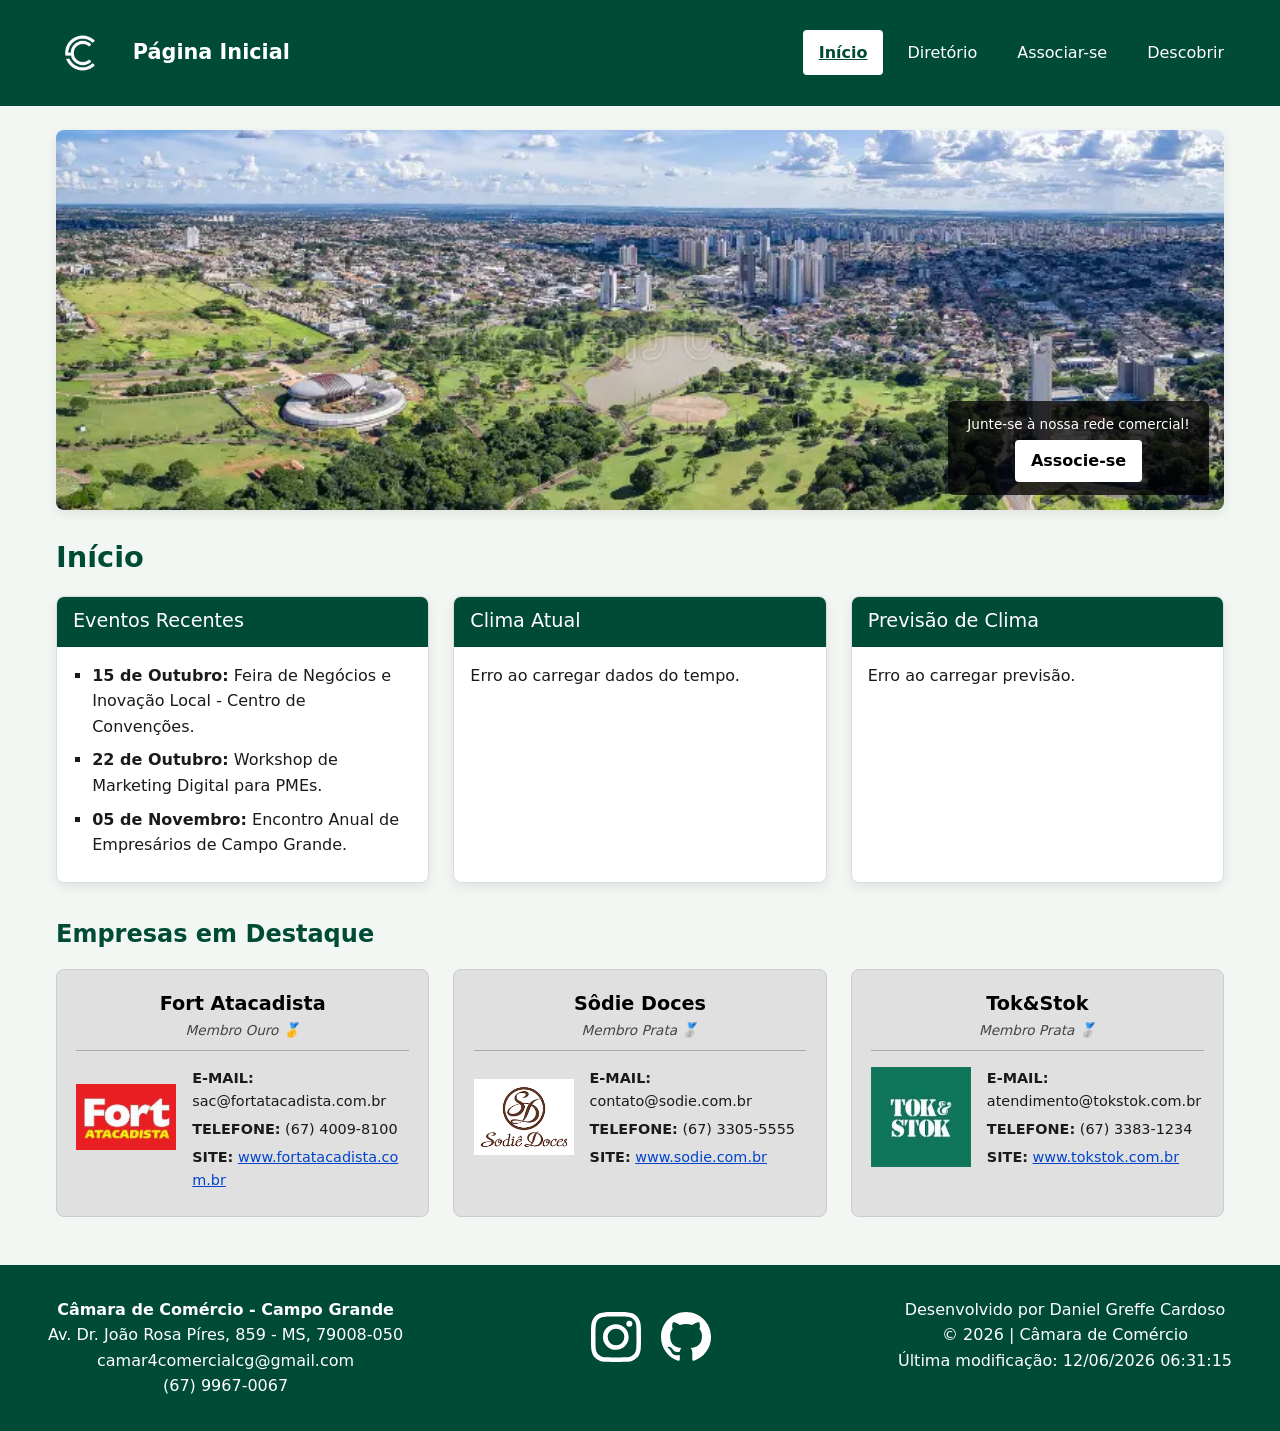
==== commit 25a4b2d5: "semana 5 - escopo página sobre" ====
--- a/camara/index.html
+++ b/camara/index.html
@@ -47,7 +47,7 @@
                     <li><a href="index.html" class="ativo">Início</a></li>
                     <li><a href="diretorio.html">Diretório</a></li>
                     <li><a href="associacao.html">Associar-se</a></li>
-                    <li><a href="#">Descobrir</a></li>
+                    <li><a href="sobre.html">Descobrir</a></li>
                 </ul>
             </nav>
         </div>
--- a/camara/estilos/mobile.css
+++ b/camara/estilos/mobile.css
@@ -99,6 +99,15 @@
   display: block;
 }
 
+/* Reseta o alinhamento da seção do radio */
+.grupo-radio {
+  border: 1px solid #ccc;
+  border-radius: 8px;
+  padding: 1rem 1.5rem;
+  margin-bottom: 1.5rem;
+}
+
+
 .lista-navegacao {
   list-style: none;
   display: flex;
@@ -144,6 +153,7 @@
   border-radius: 8px;
   box-shadow: var(--sombra-padrao);
 }
+
 
 .imagem-hero {
   width: 100%;
@@ -209,7 +219,6 @@
 .cartao-info,
 .exibicao-grade .cartao-membro,
 .join-form,
-.card,
 .summary-card,
 dialog,
 dialog.membership-modal {
@@ -501,7 +510,6 @@
 }
 
 .join-form input,
-.join-form select,
 .join-form textarea {
   padding: 0.75rem;
   border: 1px solid var(--cor-linha-divisoria);
@@ -546,15 +554,25 @@
   margin-bottom: 0.5rem;
 }
 
-.card,
 .summary-card {
   border: 1px solid var(--cor-linha-divisoria);
   border-left: 6px solid var(--cor-marca);
   border-radius: 8px;
+  padding: 1.5rem;
+  margin-top: 1.5rem;
+  max-width: 600px;
 }
 
 .card {
   padding: 1.2rem;
+  border: 1px solid var(--cor-linha-divisoria);
+  border-left: 6px solid var(--cor-marca);
+  border-radius: 8px;
+  animation-duration: 1s;
+  animation-timing-function: ease-out;
+  animation-fill-mode: forwards;
+  background-color: var(--cor-fundo-painel);
+  box-shadow: var(--sombra-padrao);
 }
 
 .card h4 {
@@ -566,12 +584,6 @@
   margin-top: 0.8rem;
   padding: 0.5rem 1rem;
   border-radius: 4px;
-}
-
-.summary-card {
-  padding: 1.5rem;
-  margin-top: 1.5rem;
-  max-width: 600px;
 }
 
 .summary-card p {
@@ -632,11 +644,6 @@
   backdrop-filter: blur(2px);
 }
 
-.card {
-  animation-duration: 1s;
-  animation-timing-function: ease-out;
-  animation-fill-mode: forwards;
-}
 
 .card:nth-of-type(odd) {
   animation-name: slideFromRight;
@@ -651,6 +658,7 @@
     opacity: 0;
     transform: translateX(100px);
   }
+
   to {
     opacity: 1;
     transform: translateX(0);
@@ -662,8 +670,46 @@
     opacity: 0;
     transform: translateX(-100px);
   }
+
   to {
     opacity: 1;
     transform: translateX(0);
   }
+}
+
+
+fieldset.grupo-radio {
+  border: 1px solid #ccc;
+  border-radius: 8px;
+  padding: 1rem 1.2rem;
+  margin-bottom: 1.5rem;
+  text-align: left !important;
+}
+
+fieldset.grupo-radio legend {
+  font-weight: bold;
+  padding: 0 0.4rem;
+}
+
+fieldset.grupo-radio label.opcao-radio {
+  display: flex !important;
+  flex-direction: row !important;
+  align-items: center !important;
+  justify-content: flex-start !important;
+  gap: 0.6rem !important;
+  width: auto !important;
+  margin: 0.6rem 0 !important;
+  padding: 0 !important;
+  text-align: left !important;
+  cursor: pointer;
+  font-weight: normal;
+}
+
+fieldset.grupo-radio label.opcao-radio input[type="radio"] {
+  display: inline-block !important;
+  width: auto !important;
+  height: auto !important;
+  margin: 0 !important;
+  padding: 0 !important;
+  cursor: pointer;
 }
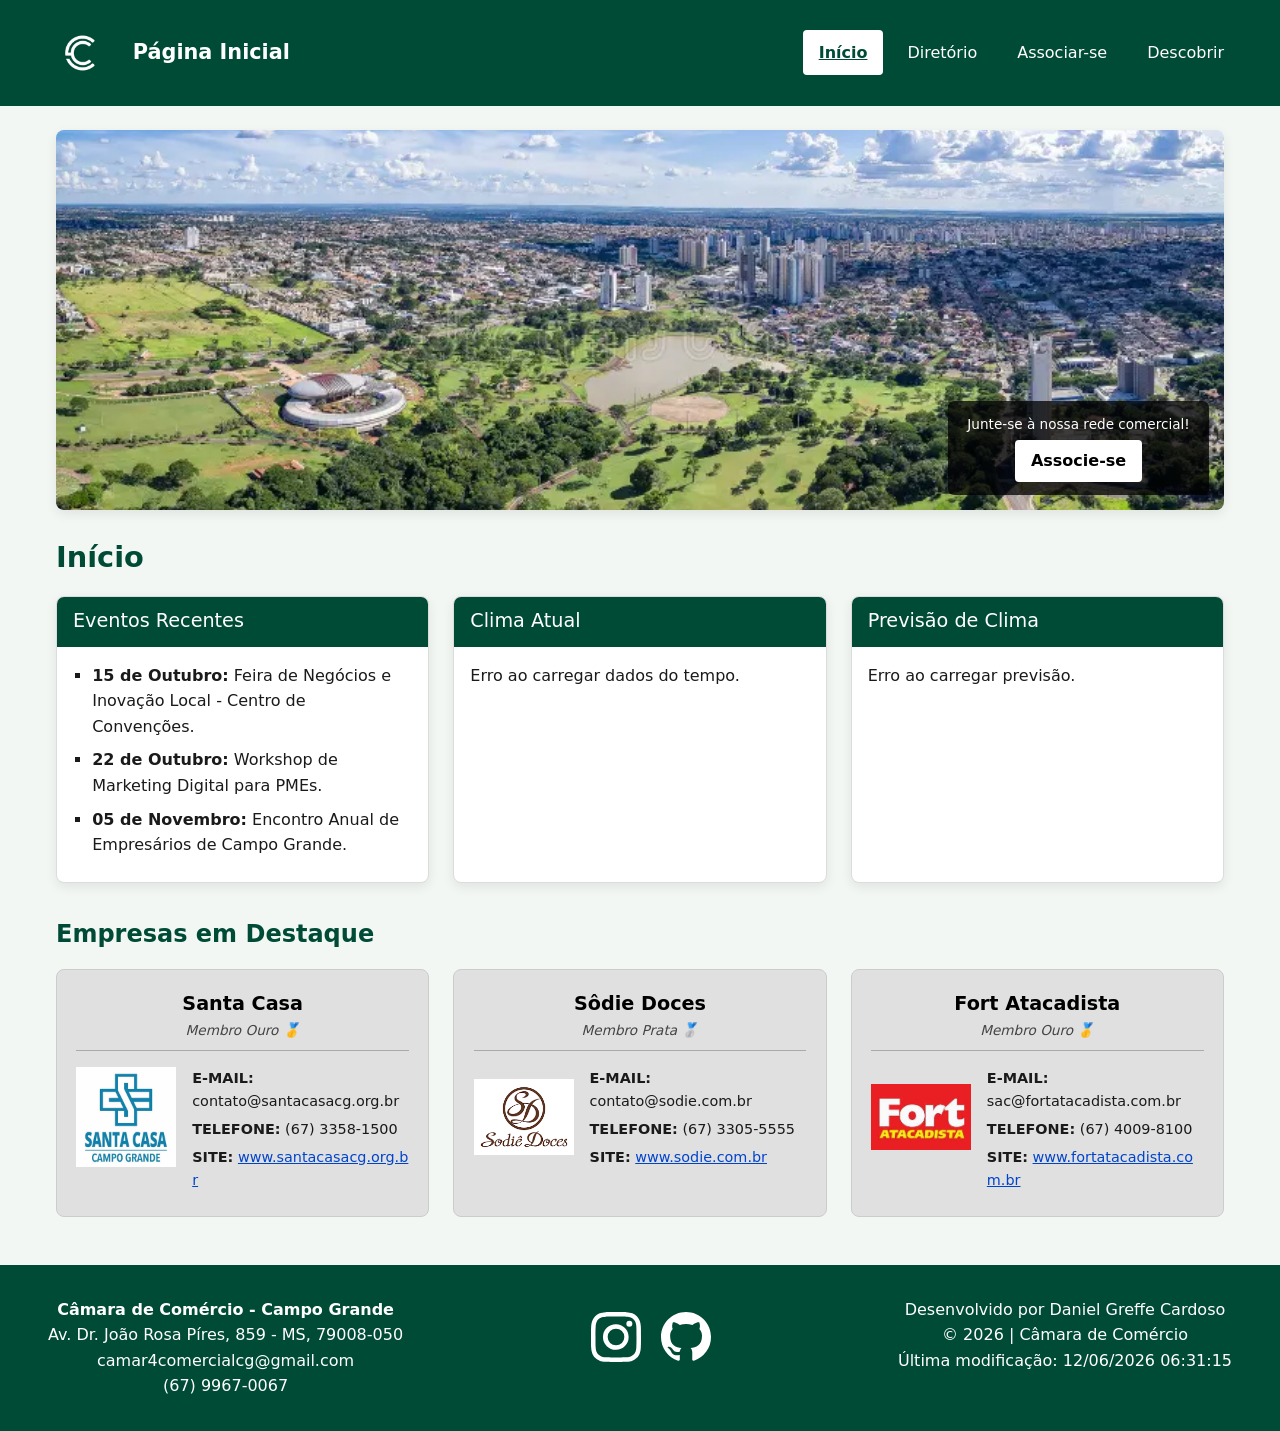
==== commit 76e73047: "semana 5 - página sobre" ====
--- a/camara/index.html
+++ b/camara/index.html
@@ -32,7 +32,7 @@
     <header class="cabecalho-principal">
         <div class="cabecalho-conteudo">
             <div class="logotipo-container">
-                <img src="imagens/f4vicon.png" alt="Logotipo da Câmara de Comércio" class="logotipo-img" width="80" height="80">
+                <img src="imagens/f4vicon.png" alt="Logotipo da Câmara de Comércio" class="logotipo-img">
                 <div class="titulos-camara">
                     <span class="titulo-site">Página Inicial</span>
                 </div>
--- a/camara/estilos/mobile.css
+++ b/camara/estilos/mobile.css
@@ -20,6 +20,10 @@
   line-height: 1.6;
   min-width: 320px;
   transition: background-color 0.3s, color 0.3s;
+}
+
+header {
+  flex-wrap:nowrap;
 }
 
 .cabecalho-principal,
